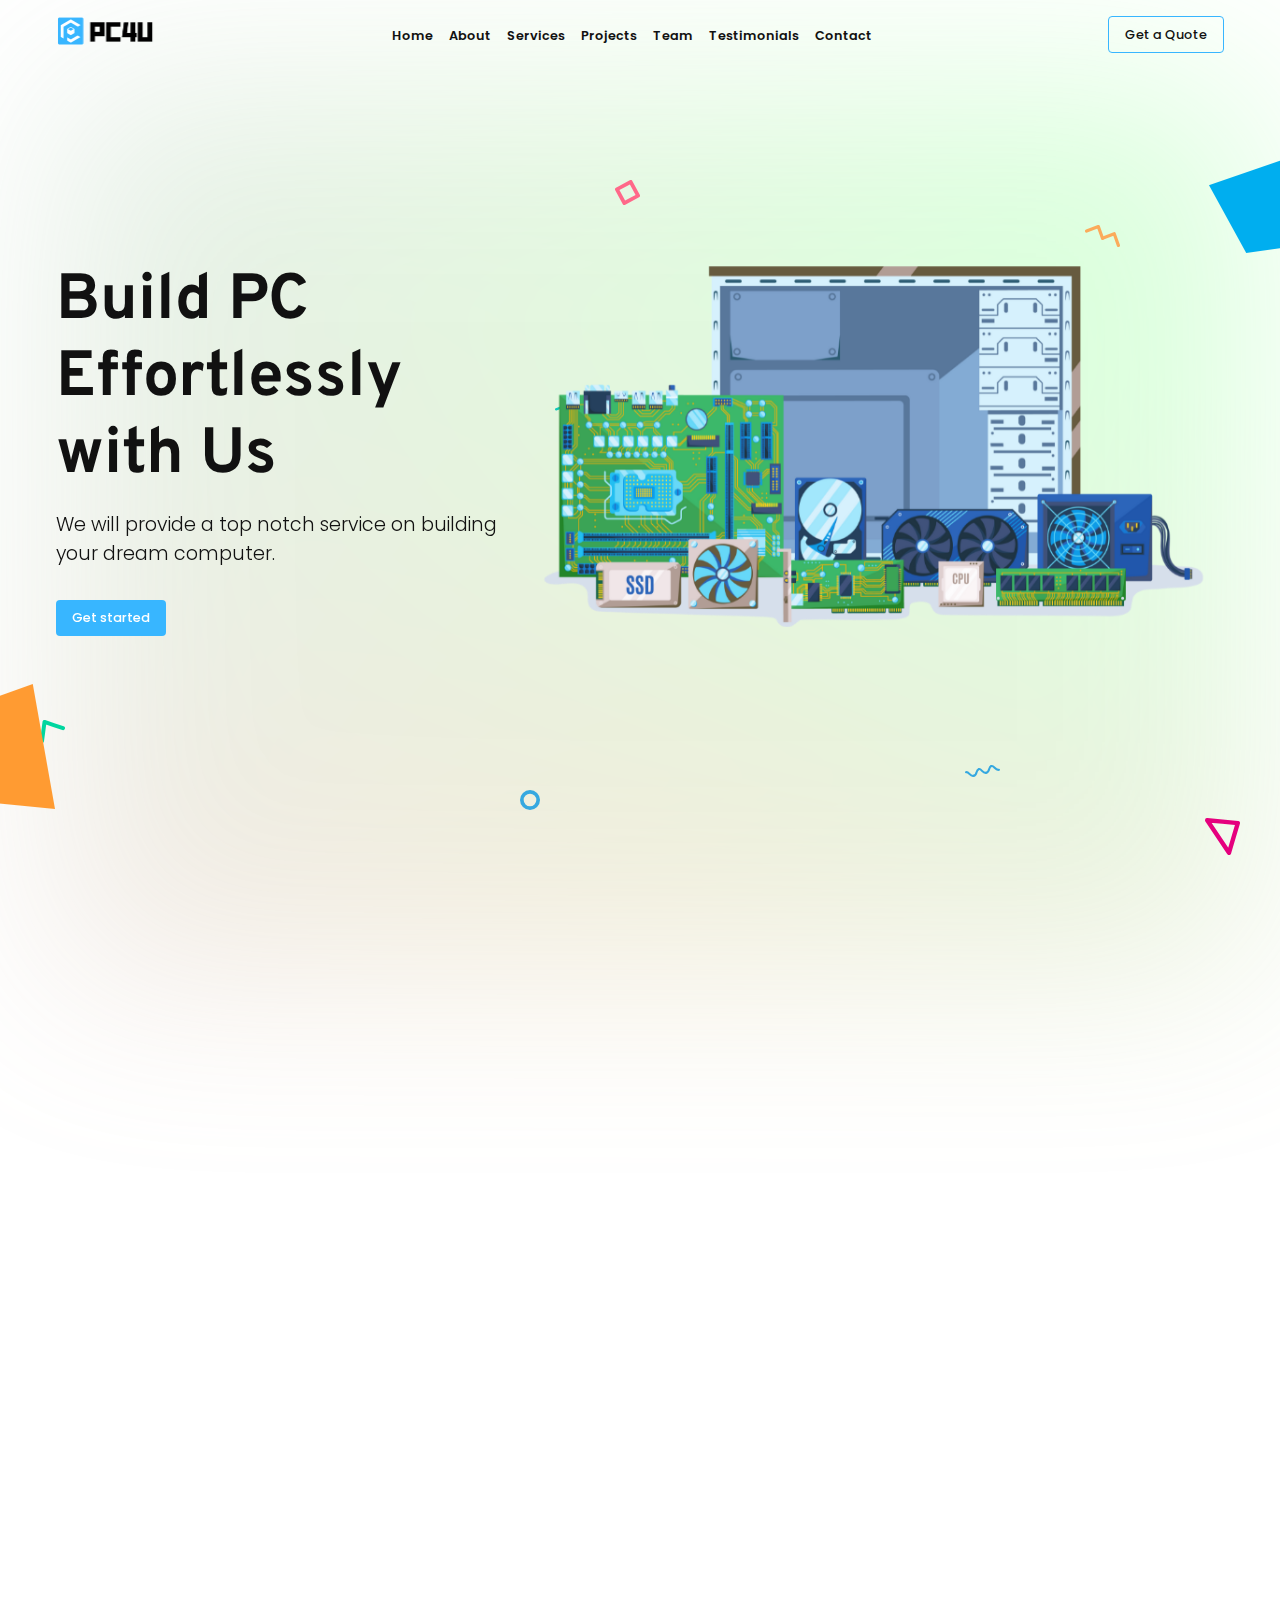
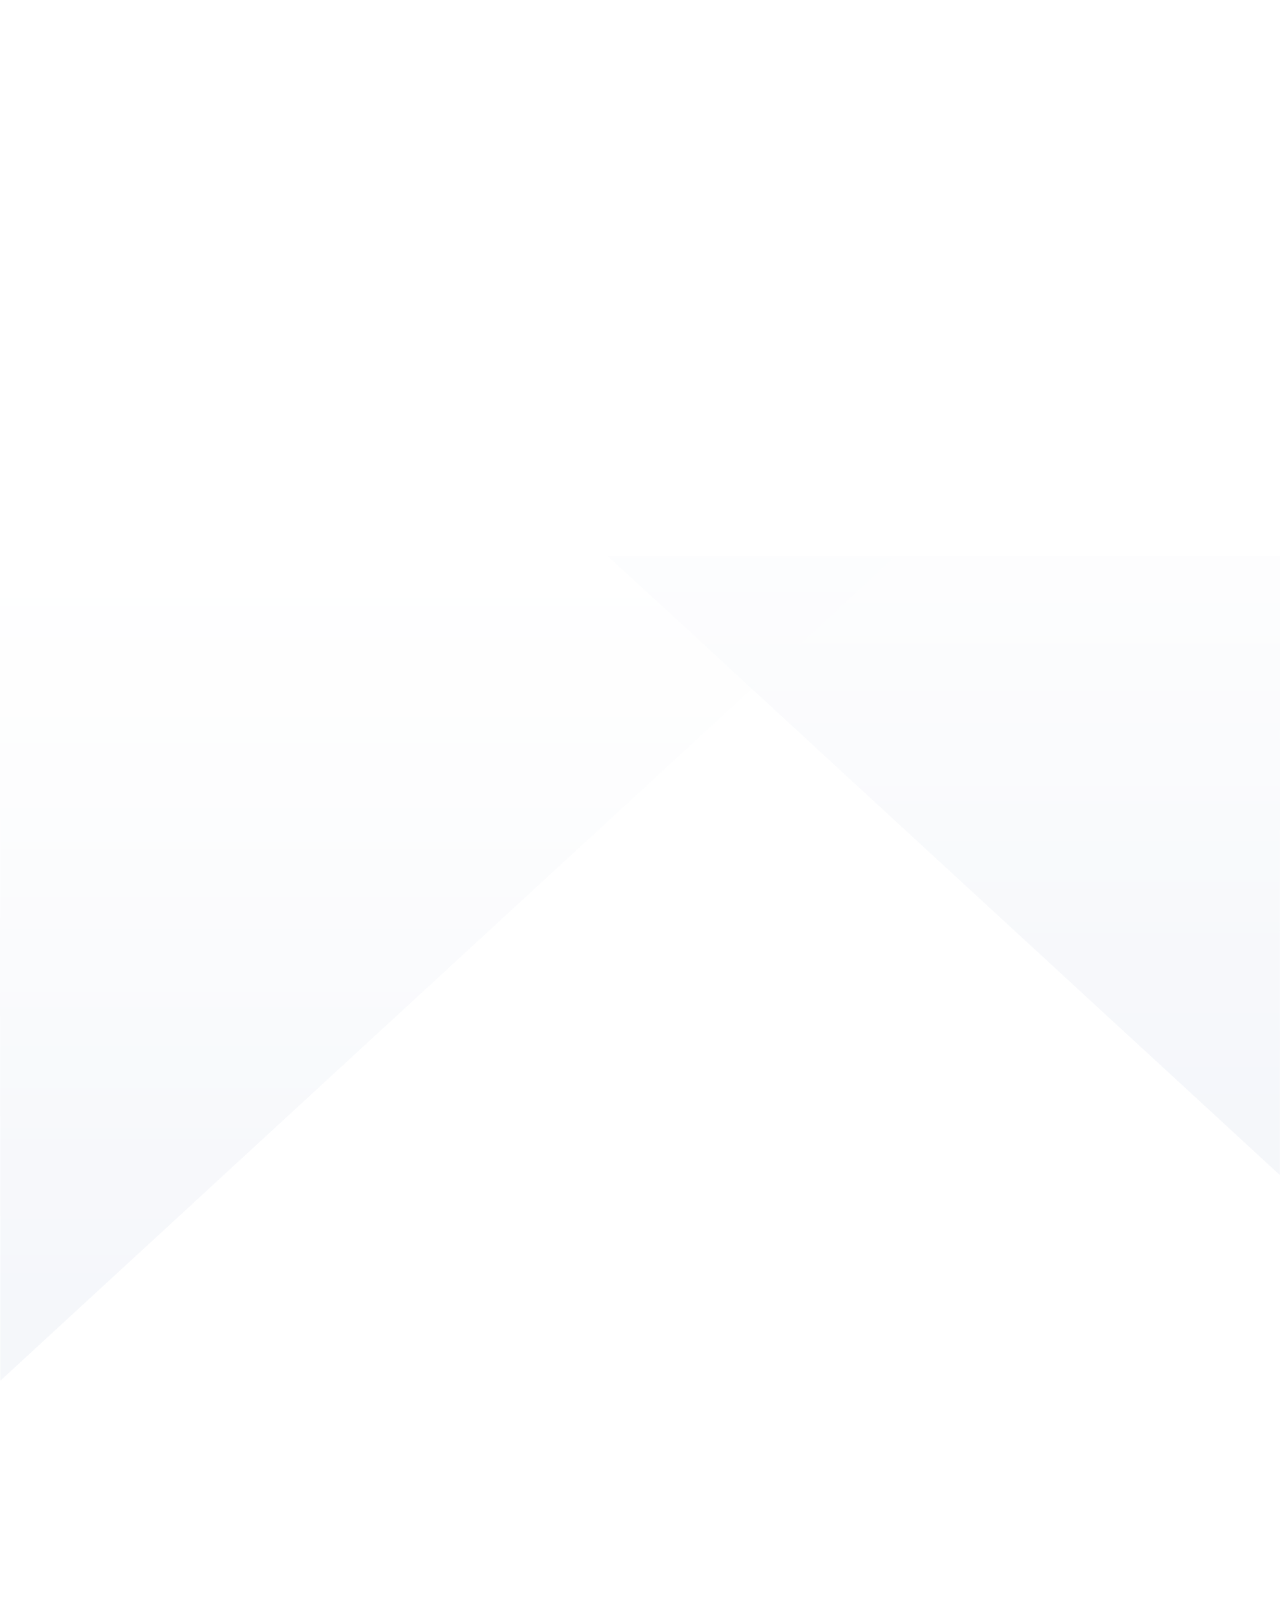
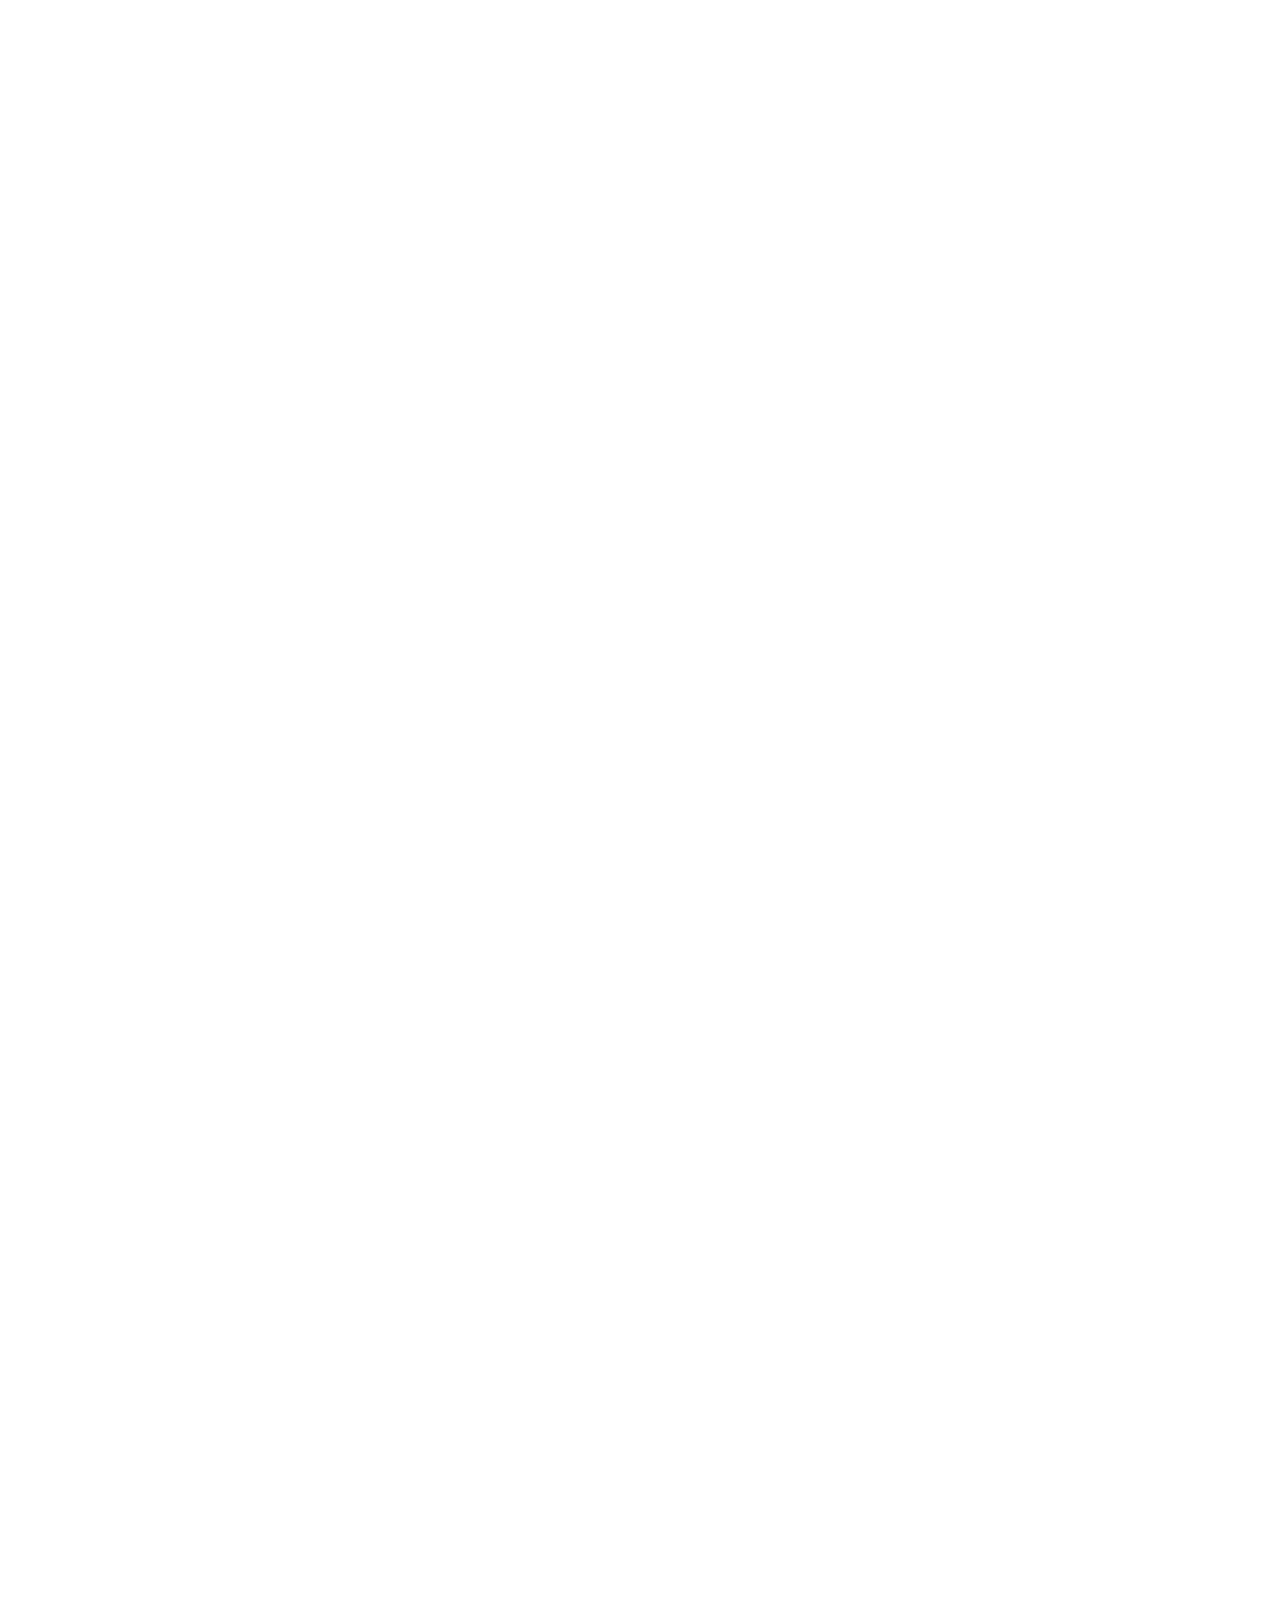
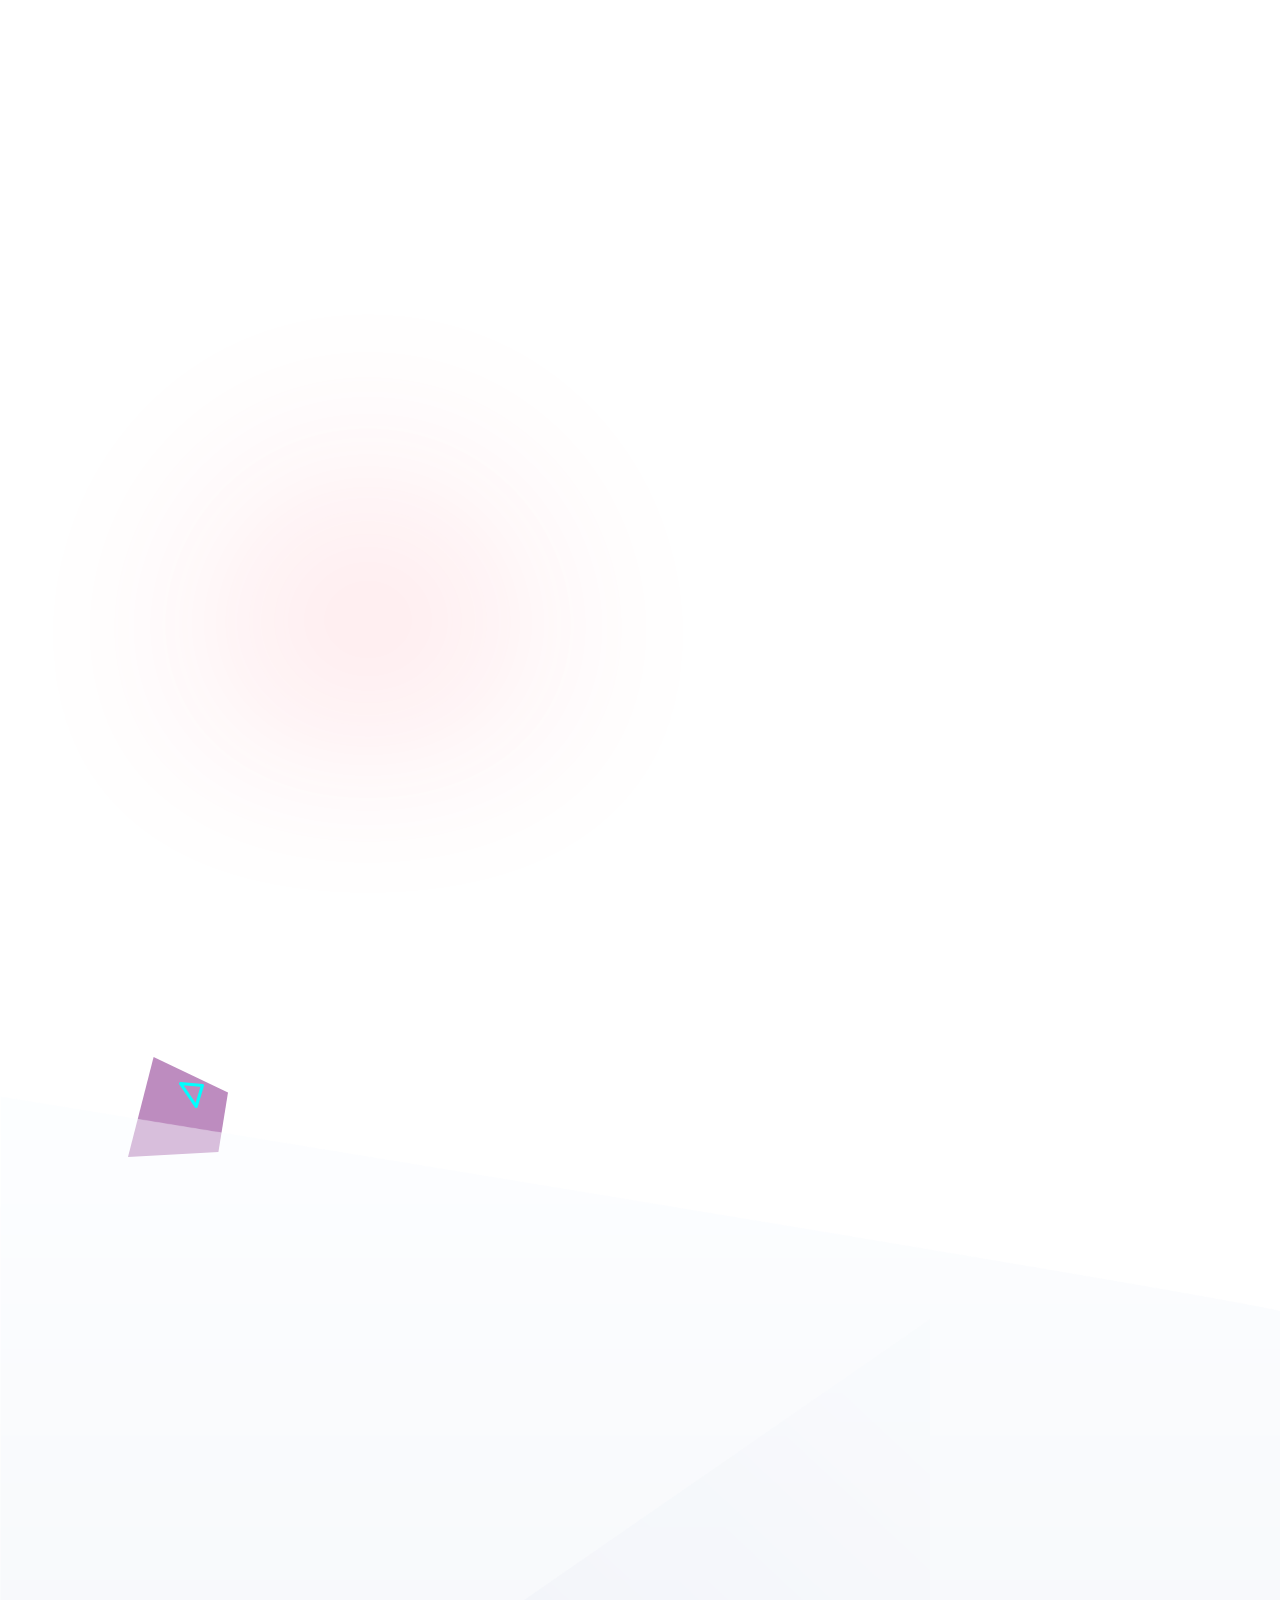
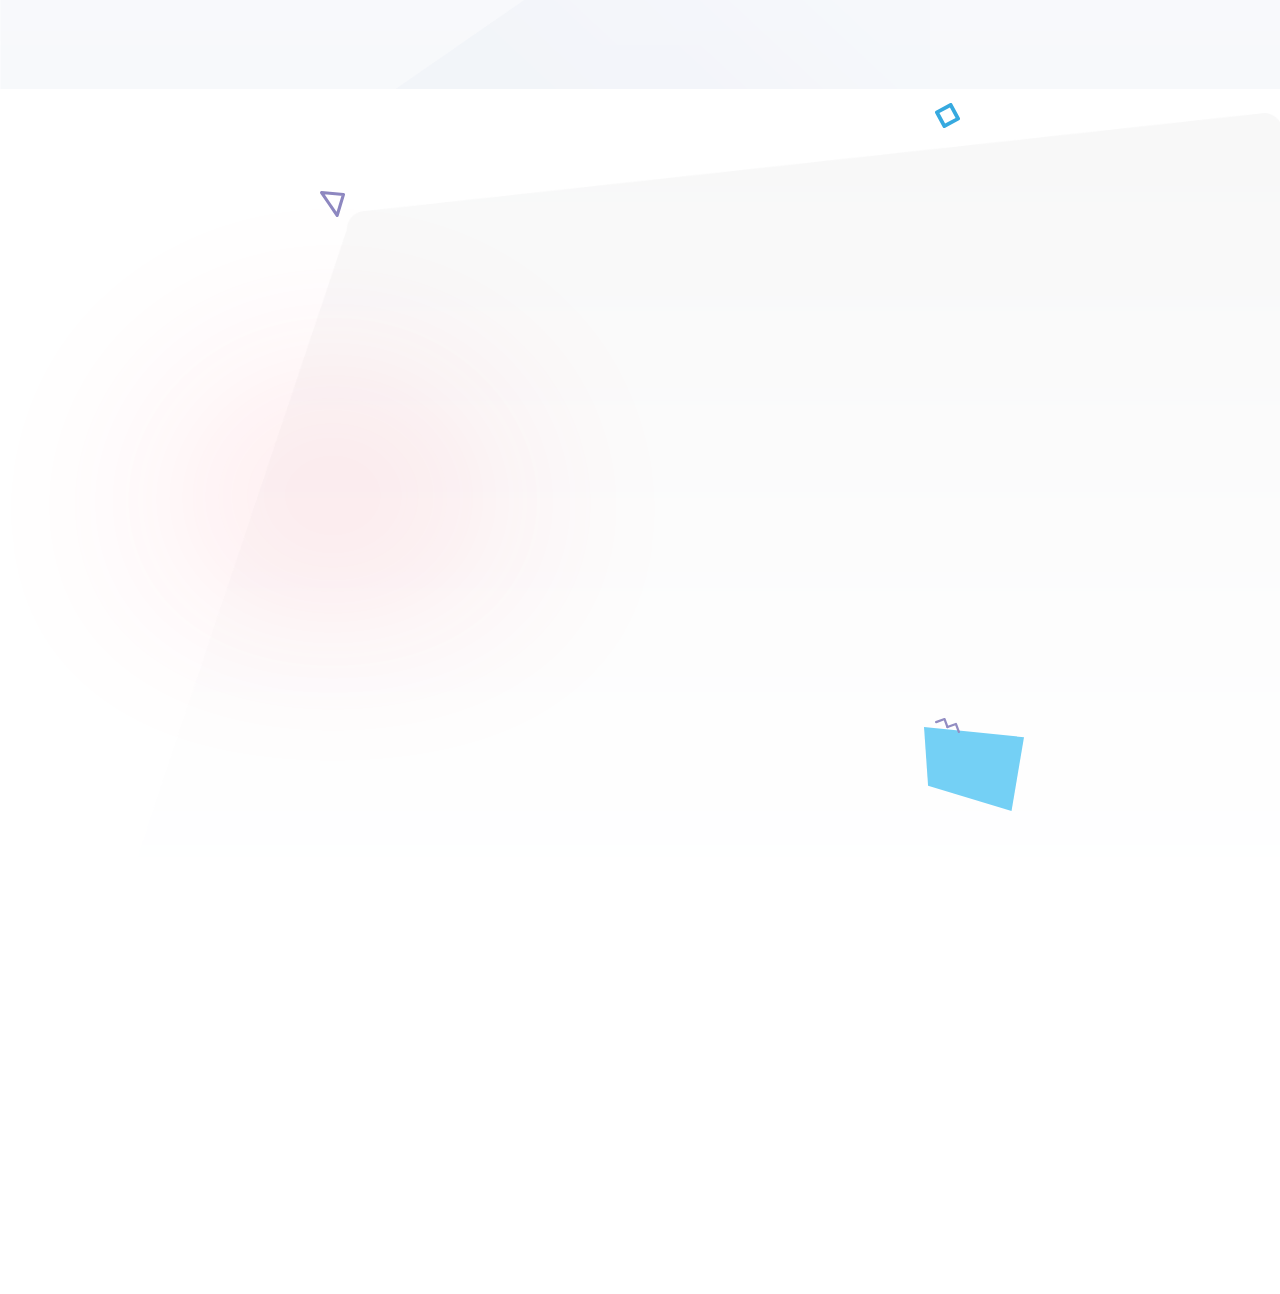
==== caseStudy/index.html @ 325d7472 "Initial commit" ====
<!DOCTYPE html>
<html lang="en">
  <head>
    <meta charset="UTF-8" />
    <meta name="viewport" content="width=device-width, initial-scale=1.0" />

    <!-- CSS -->
    <link rel="stylesheet" href="assets/css/styles.css" />
    <!-- CSS -->
    <link href="https://unpkg.com/aos@2.3.1/dist/aos.css" rel="stylesheet" />
    <!-- FONTAWESOME -->
    <link rel="stylesheet" href="assets/css/fontawesome.min.css" />
    <!-- FONTAWESOME -->

    <title>PC4U - We Build it for You!</title>
  </head>
  <body>
    <!-- HEADER -->
    <header>
      <div class="container flex-row">
        <div class="header__logo">
          <img src="assets/img/logo.png" alt="Rou" />
        </div>
        <nav>
          <ul class="header__menu flex-row">
            <li><a href="#hero">Home</a></li>
            <li><a href="#about">About</a></li>
            <li><a href="#services">Services</a></li>
            <li><a href="#projects">Projects</a></li>
            <li><a href="#team">Team</a></li>
            <li><a href="#testimonials">Testimonials</a></li>
            <li><a href="#contact">Contact</a></li>
          </ul>
        </nav>
        <div class="right flex-center">
          <a href="#" class="btn btn-secondary">Get a Quote</a>
          <div class="menu-btn">
            <i class="fas fa-bars"></i>
          </div>
        </div>
      </div>
    </header>
    <!-- HEADER -->

    <!-- HERO -->
    <section id="hero" class="container flex-row">
      <div class="hero__content" data-aos="fade-right">
        <h1 class="title">Build PC Effortlessly with Us</h1>
        <p class="text">
          We will provide a top notch service on building your dream computer.
        </p>
        <a href="#" class="btn btn-primary">Get started</a>
      </div>
      <div class="hero__img" data-aos="fade-left">
        <img src="assets/img/hero.png" alt="Hero" />
      </div>
      <div class="gradient"></div>
      <div class="design-elements">
        <img src="assets/img/design/element-1.svg" alt="" class="element-1" />
        <img src="assets/img/design/element-2.svg" alt="" class="element-2" />
        <img src="assets/img/design/element-3.svg" alt="" class="element-3" />
        <img src="assets/img/design/element-4.svg" alt="" class="element-4" />
        <img src="assets/img/design/element-5.svg" alt="" class="element-5" />
        <img src="assets/img/design/element-6.svg" alt="" class="element-6" />
        <img src="assets/img/design/element-7.svg" alt="" class="element-7" />
        <img src="assets/img/design/element-8.svg" alt="" class="element-8" />
        <img src="assets/img/design/element-9.svg" alt="" class="element-9" />
        <img src="assets/img/design/element-10.svg" alt="" class="element-10" />
        <img src="assets/img/design/element-11.svg" alt="" class="element-11" />
        <img src="assets/img/design/element-12.png" alt="" class="element-12" />
        <img src="assets/img/design/element-13.svg" alt="" class="element-13" />
        <img src="assets/img/design/element-14.png" alt="" class="element-14" />
      </div>
    </section>
    <!-- HERO -->

    <!-- ABOUT -->
    <section id="about" class="container flex-center flex-column">
      <h5 class="section-subheading" data-aos="fade-up">Why Choose Us?</h5>
      <h2 class="section-heading text-center" data-aos="fade-up">
        We Provide Top Quality Parts and Service
      </h2>
      <div class="features text-center">
        <div class="feature" style="--color: #fe6786" data-aos="fade-up">
          <div class="feature__icon">
            <i class="fa-solid fa-anchor"></i>
          </div>
          <h3 class="feature__title">Customization and Personalization</h3>
          <p class="feature__text">
            One of the primary advantages of buying a custom-built PC is the ability to tailor the hardware 
            and specifications to meet specific needs. You will choose the exact components, 
            including the CPU, GPU, RAM, storage, and more.
          </p>
        </div>
        <div
          class="feature"
          style="--color: #5cd8a5"
          data-aos="fade-up"
          data-aos-delay="50"
        >
          <div class="feature__icon">
            <i class="fa-regular fa-file-lines"></i>
          </div>
          <h3 class="feature__title">Expertise and Quality Assurance</h3>
          <p class="feature__text">
            Our team of experienced professionals possesses 
            the technical know-how to build PCs of the highest quality. 
            Rest easy knowing that your components will be expertly assembled 
            and rigorously tested before delivery. We take pride in delivering PCs 
            that not only meet your expectations but exceed them.
          </p>
        </div>
        <div
          class="feature"
          style="--color: #fea95b"
          data-aos="fade-up"
          data-aos-delay="100"
        >
          <div class="feature__icon">
            <i class="fas fa-chart-line"></i>
          </div>
          <h3 class="feature__title">Value for Your Money</h3>
          <p class="feature__text">
            We understand the importance of value for your hard-earned money. 
            Our custom-built PCs offer a cost-effective alternative to pre-built models from major brands. 
            With the ability to select components tailored to your needs, you're getting more for less.
            Keep an eye out for our competitive pricing and occasional promotions and bundle deals.
          </p>
        </div>
      </div>
      <div class="about__details flex-center">
        <div class="about__details-content" data-aos="fade-right">
          <h1>Most trusted and friendly team</h1>
          <p>
            Pore et dolore magna aliqua. Ut enim ad minim veniam, quis nostrud
            exerction
          </p>
          <p>
            At PC4U, we take immense pride in being your trusted partner in the world of custom PC building and delivery. 
            Our team is composed of dedicated professionals who are not only highly skilled but also deeply committed to delivering excellence. 
            With years of experience, we've garnered the trust of countless customers who rely on us for top-quality custom PCs.
          </p>
          <a href="#" class="btn btn-primary">Get started</a>
        </div>
        <div class="about__details-img" data-aos="fade-left">
          <img src="assets/img/about.png" alt="About" />
        </div>
      </div>
    </section>
    <!-- ABOUT -->

    <!-- SERVICES -->
    <section
      id="services"
      style="
        background: url(assets/img/services-bg.png);
        background-repeat: no-repeat;
        background-position: top;
        background-size: 100% 80%;
      "
    >
      <div class="container">
        <h5 class="section-subheading" data-aos="fade-up">what we do</h5>
        <h2 class="section-heading right" data-aos="fade-up">
          We give advices and build your dream pc for you
        </h2>
        <div class="services">
          <div class="service" data-aos="fade-up" data-aos-delay="0">
            <div class="service__icon">
              <img src="assets/img/squares.png" alt="" />
            </div>
            <h3 class="service__title">Game Ready</h3>
            <p class="service__text">
              Experience gaming like never before with our game-ready custom PCs, built to deliver top-tier performance and immerse you in your favorite games.
            </p>
            <div class="arrow-icon">
              <i class="fas fa-arrow-right"></i>
            </div>
          </div>
          <div class="service" data-aos="fade-up" data-aos-delay="50">
            <div class="service__icon">
              <img src="assets/img/shopping-cart.png" alt="" />
            </div>
            <h3 class="service__title">Technical Support</h3>
            <p class="service__text">
              Our dedicated technical support team is always at your service, ready to assist you with any questions or issues, ensuring your PC runs smoothly.
            </p>
            <div class="arrow-icon">
              <i class="fas fa-arrow-right"></i>
            </div>
          </div>
          <div class="service" data-aos="fade-up" data-aos-delay="100">
            <div class="service__icon">
              <img src="assets/img/video-camera.png" alt="" />
            </div>
            <h3 class="service__title">Timelapse Build</h3>
            <p class="service__text">
              Watch the magic happen! We provide you with a timelapse of your PC's assembly, so you can witness the craftsmanship behind your custom-built machine.
            </p>
            <div class="arrow-icon">
              <i class="fas fa-arrow-right"></i>
            </div>
          </div>
          <div class="service" data-aos="fade-up" data-aos-delay="150">
            <div class="service__icon">
              <img src="assets/img/headphones.png" alt="" />
            </div>
            <h3 class="service__title">Realtime Support</h3>
            <p class="service__text">
              We offer real-time support during your PC's assembly and setup, so you're never left in the dark, and your questions are answered promptly.
            </p>
            <div class="arrow-icon">
              <i class="fas fa-arrow-right"></i>
            </div>
          </div>
          <div class="service" data-aos="fade-up" data-aos-delay="200">
            <div class="service__icon">
              <img src="assets/img/placeholder.png" alt="" />
            </div>
            <h3 class="service__title">Free Delivery</h3>
            <p class="service__text">
              Enjoy the convenience of free and secure delivery straight to your doorstep, making your custom PC experience even more hassle-free.
            </p>
            <div class="arrow-icon">
              <i class="fas fa-arrow-right"></i>
            </div>
          </div>
          <div class="service" data-aos="fade-up" data-aos-delay="250">
            <div class="service__icon">
              <img src="assets/img/upload.png" alt="" />
            </div>
            <h3 class="service__title">Warranty</h3>
            <p class="service__text">
              Rest easy with our comprehensive warranty coverage, ensuring your investment is protected for peace of mind.
            </p>
            <div class="arrow-icon">
              <i class="fas fa-arrow-right"></i>
            </div>
          </div>
        </div>
      </div>
    </section>
    <!-- SERVICES -->

    <!-- PROJECTS -->
    <section
      id="projects"
      style="
        background: url(assets/img/projects-bg.png);
        background-repeat: no-repeat;
        background-position: center;
        background-size: 100% 100%;
        background-attachment: fixed;
      "
    >
      <div class="container">
        <h5 class="section-subheading" data-aos="fade-up">our builds</h5>
        <h2 class="section-heading" data-aos="fade-up">
          Check the ready to buy gaming pc
        </h2>
        <div class="projects">
          <div class="project" data-aos="fade-right">
            <div class="project__img">
              <img src="assets/img/project-1.png" alt="" />
            </div>
            <div class="project__content">
              <h3 class="project__category">Entry Level Gaming</h3>
              <h3 class="project__title">
                EconoCraft
              </h3>
              <p class="project__text">
                Are you new to the world of PC gaming or looking for a reliable machine for everyday tasks? 
                Our Entry-Level Custom PC is your perfect starting point. 
                Equipped with a solid dual-core or quad-core processor, ample RAM, and integrated graphics, 
                this build provides a cost-effective solution for web browsing, office tasks, and light gaming. 
                It typically includes components like an entry-level CPU, 8GB of RAM, and a fast SSD for a responsive experience.
              </p>
              <a href="#" class="btn btn-secondary">View Details</a>
            </div>
          </div>
          <div class="project" data-aos="fade-left">
            <div class="project__img">
              <img src="assets/img/project-2.png" alt="" />
            </div>
            <div class="project__content">
              <h3 class="project__category">Middle Level Gaming</h3>
              <h3 class="project__title">
                ProSprint
              </h3>
              <p class="project__text">
                For those seeking the next level of performance and versatility, 
                our Mid-Level Custom PC is the ultimate choice. 
                This build strikes the perfect balance between affordability and power, 
                featuring a powerful quad-core or hexa-core processor, ample RAM, and a dedicated graphics card. 
                It typically includes components like a mid-range CPU, 16GB of RAM, a dedicated GPU for gaming, 
                and both SSD and HDD storage options for performance and storage capacity.
              </p>
              <a href="#" class="btn btn-secondary">View Details</a>
            </div>
          </div>
          <div class="project" data-aos="fade-right">
            <div class="project__img">
              <img src="assets/img/project-3.png" alt="" />
            </div>
            <div class="project__content">
              <h3 class="project__category">High End Level</h3>
              <h3 class="project__title">
                MegaFusion
              </h3>
              <p class="project__text">
                When only the best will do, 
                our High-End Custom PC is the pinnacle of performance and innovation. 
                Crafted for serious gamers, content creators, and professionals with demanding workloads, 
                this build offers uncompromising power. It features a high-performance multi-core processor, 
                ample RAM, and a high-end graphics card. It typically includes components like a high-end CPU, 
                32GB or more of RAM, a powerful GPU for gaming and content creation, and fast SSD storage for lightning-fast performance.
              </p>
              <a href="#" class="btn btn-secondary">View Details</a>
            </div>
          </div>
        </div>
      </div>
    </section>
    <!-- PROJECTS -->

    <!-- TEAM -->
    <section id="team" class="container">
      <h5 class="section-subheading text-center" data-aos="fade-up">
        meet our team
      </h5>
      <h2 class="section-heading text-center right left" data-aos="fade-up">
        They are the one who will build your dream build!
      </h2>
      <div class="members">
        <div class="member" data-aos="zoom-in">
          <div class="member__img">
            <img src="assets/img/member-1.png" alt="" />
          </div>
          <div class="member__content">
            <h1>Neil Lucero</h1>
            <p>Founder and CEO</p>
          </div>
        </div>
        <div class="member" data-aos="zoom-in" data-aos-delay="50">
          <div class="member__img">
            <img src="assets/img/member-2.png" alt="" />
          </div>
          <div class="member__content">
            <h1>Tac Legaspi</h1>
            <p>Manager</p>
          </div>
        </div>
        <div class="member" data-aos="zoom-in" data-aos-delay="100">
          <div class="member__img">
            <img src="assets/img/member-3.png" alt="" />
          </div>
          <div class="member__content">
            <h1>Roldan Versoza</h1>
            <p>Builder</p>
          </div>
        </div>
        <div class="member" data-aos="zoom-in" data-aos-delay="`50">
          <div class="member__img">
            <img src="assets/img/member-4.png" alt="" />
          </div>
          <div class="member__content">
            <h1>Clarence Camposano</h1>
            <p>Builder</p>
          </div>
        </div>
      </div>
      <div class="gradient-2"></div>
    </section>
    <!-- TEAM -->

    <!-- TESTIMONIALS -->
    <section
      id="testimonials"
      style="
        background: url(assets/img/testimonials-bg.png);
        background-repeat: no-repeat;
        background-position: right;
        background-size: 100%;
      "
    >
      <div class="container flex-row" data-aos="zoom-out">
        <div class="testimonials-wrapper">
          <p class="quotes"><i class="fas fa-quote-left"></i></p>
          <p class="section-subheading">testimonial</p>
          <div class="testimonials">
            <div class="testimonial">
              <h1 class="testimonial__title">They are awesome!</h1>
              <p class="testimonial__text">
                Choosing PC4U for my custom PC was a game-changer. 
                The team's attention to detail, expertise, and unwavering commitment to customer 
                satisfaction left me thoroughly impressed. My custom PC not only met but exceeded my expectations. 
                It's a testament to the craftsmanship and dedication that PC4U puts into every build. 
                I'm thrilled with my PC and wouldn't hesitate to recommend PC4U to anyone seeking a top-notch 
                custom PC solution.
              </p>
              <div class="testimonial__author">
                <h3>John Mark Caballero</h3>
                <p>Suki namin</p>
              </div>
            </div>
          </div>
          <div class="testimonials-navigation">
            <span class="active"></span>
            <span></span>
            <span></span>
          </div>
        </div>
        <div class="testimonials__img">
          <img src="assets/img/testimonials.png" alt="" />
        </div>
      </div>
      <div class="design-elements">
        <img src="assets/img/design/element-18.svg" alt="" class="element-18" />
        <img src="assets/img/design/element-19.svg" alt="" class="element-19" />
        <img src="assets/img/design/element-20.svg" alt="" class="element-20" />
      </div>
    </section>
    <!-- TESTIMONIALS -->

    <!-- CONTACT -->
    <section
      id="contact"
      style="
        background: url(assets/img/contact-bg.png);
        background-repeat: no-repeat;
        background-position: right;
        background-size: contain;
      "
    >
      <div class="container">
        <h5 class="section-subheading text-center" data-aos="fade-up">
          Contact Us
        </h5>
        <h2 class="section-heading text-center right left" data-aos="fade-up">
          Stay connected with us for any reason
        </h2>
        <div class="contact">
          <form action="#" class="contact-form" data-aos="fade-right">
            <h1>Write us a message</h1>
            <input type="text" placeholder="Your Name" required />
            <input type="email" placeholder="Your Email" required />
            <input type="text" placeholder="Subject" required />
            <textarea rows="5" required>Your Message</textarea>

            <button class="btn btn-primary">Send Message</button>
          </form>
          <div class="contact-details" data-aos="fade-left">
            <p class="text">
              Have questions, need assistance, or ready to place an order? We're here to help. 
              Reach out to our friendly team through the options below. 
              Your custom PC journey begins with a simple message."
            </p>
            <div class="details">
              <div class="detail">
                <div class="detail__icon">
                  <i class="fas fa-phone"></i>
                </div>
                <div class="detail__content">
                  <h3>Phone</h3>
                  <p>0967 564 7160</p>
                </div>
              </div>
              <div class="detail">
                <div class="detail__icon">
                  <i class="fas fa-envelope"></i>
                </div>
                <div class="detail__content">
                  <h3>Email</h3>
                  <p>neillucerobusiness@gmail.com</p>
                </div>
              </div>
              <div class="detail">
                <div class="detail__icon">
                  <i class="fas fa-map-marker-alt"></i>
                </div>
                <div class="detail__content">
                  <h3>Address</h3>
                  <p>5533b San Pedro St. Villa Teodora, Dau, Mabalacat, Pampanga</p>
                </div>
              </div>
            </div>
          </div>
        </div>
      </div>
      <div class="gradient-2"></div>
      <div class="design-elements">
        <img src="assets/img/design/element-15.svg" alt="" class="element-15" />
        <img src="assets/img/design/element-16.svg" alt="" class="element-16" />
        <img src="assets/img/design/element-17.svg" alt="" class="element-17" />
      </div>
    </section>
    <!-- CONTACT -->

    <!-- BLOG -->
    <!-- BLOG -->

    <!-- FOOTER -->
    <footer data-aos="fade-down">
      <div class="container">
        <div class="footer__content">
          <div class="footer__details">
            <div class="footer__logo">
              <img src="assets/img/logo.png" alt="" />
            </div>
            <p class="footer__text">
              © 2023 PC4U. All rights reserved. Privacy Policy | Terms of Service"
            </p>
            <div class="footer__newsletter">
              <form action="#" class="footer__newsletter-form">
                <input type="email" placeholder="Submit email" required />
                <div class="icon"><i class="fa fa-envelope"></i></div>
              </form>
            </div>
          </div>
          <div class="footer__menu">
            <h3 class="footer__menu-title">Quick Links</h3>
            <ul class="footer__menu-list">
              <li><a href="#">Home</a></li>
              <li><a href="#">About Us</a></li>
              <li><a href="#">Services</a></li>
              <li><a href="#">Projects</a></li>
              <li><a href="#">Team</a></li>
              <li><a href="#">Testimonials</a></li>
              <li><a href="#">Contact</a></li>
            </ul>
          </div>
          <div class="footer__menu">
            <h3 class="footer__menu-title">Service</h3>
            <ul class="footer__menu-list">
              <li><a href="#">Development</a></li>
              <li><a href="#">Maintanance</a></li>
              <li><a href="#">Consultancy</a></li>
              <li><a href="#">Design</a></li>
            </ul>
          </div>
          <div class="footer__menu">
            <h3 class="footer__menu-title">Social</h3>
            <ul class="footer__menu-list">
              <li><a href="#">Facebook</a></li>
              <li><a href="#">Twitter</a></li>
              <li><a href="#">Instagram</a></li>
              <li><a href="#">Linkedin</a></li>
            </ul>
          </div>
        </div>
        <div class="footer__bottom">
          <div class="footer__bottom-icons">
            <p>Follow us</p>
            <a href="#" class="facebook">
              <i class="fab fa-facebook-f"></i>
            </a>
            <a href="#" class="twitter">
              <i class="fab fa-twitter"></i>
            </a>
            <a href="#" class="instagram">
              <i class="fab fa-instagram"></i>
            </a>
            <a href="#" class="linkedin">
              <i class="fab fa-linkedin-in"></i>
            </a>
          </div>
          <p>&copy; 2023 PC4U. All rights reserved.</p>
        </div>
      </div>
    </footer>
    <!-- FOOTER -->

    <!-- FONTAWESOME -->
    <script src="assets/js/fontawesome.min.js"></script>
    <!-- FONTAWESOME -->

    <script src="https://unpkg.com/aos@2.3.1/dist/aos.js"></script>

    <!-- SCRIPTS -->
    <script src="assets/js/script.js"></script>
    <!-- SCRIPTS -->

    <script>
      AOS.init();
    </script>
  </body>
</html>
---- caseStudy/assets/css/styles.css ----
@import url(https://fonts.googleapis.com/css?family=Overpass:100,200,300,regular,500,600,700,800,900,100italic,200italic,300italic,italic,500italic,600italic,700italic,800italic,900italic);
@import url(https://fonts.googleapis.com/css?family=Poppins:100,100italic,200,200italic,300,300italic,regular,italic,500,500italic,600,600italic,700,700italic,800,800italic,900,900italic);

/* VARIABLES */
:root {
    --primary-color: #38B6FF;
    --secondary-color: #111111;
    --primary-font: 'Poppins', sans-serif;
    --secondary-font: 'Overpass', sans-serif;
}

/* RESET DEFAULT STYLES */
* {
    margin: 0;
    padding: 0;
    box-sizing: border-box;
}

a {
    text-decoration: none;
    color: inherit;
}

li {
    list-style: none;
}

img {
    max-width: 100%;
}

h1,
h2,
h3,
h4,
h5,
h6 {
    font-family: var(--secondary-font);
    margin-bottom: 1rem;
}

/* UTILITY CLASSES */
.container {
    width: 100%;
    max-width: 1200px;
    margin: 0 auto;
    padding: 0 1rem;
}

.text-center {
    text-align: center;
}

.text-uppercase {
    text-transform: uppercase;
}

.text-primary {
    color: var(--primary-color);
}

.flex-center {
    display: flex;
    justify-content: center;
    align-items: center;
}

.flex-row {
    display: flex;
    justify-content: space-between;
    align-items: center;
}

.flex-column {
    flex-direction: column;
}

.btn {
    display: inline-block;
    max-width: max-content;
    padding: 0.5rem 1rem;
    border-radius: 0.25rem;
    font-size: 0.8rem;
    font-weight: 500;
    border: none;
    cursor: pointer;
    outline: none;
    transition: all 0.3s;
}

.btn-primary {
    background-color: var(--primary-color);
    color: #fff;
}

.btn-primary:hover {
    background-color: #38B6FF;
}

.btn-secondary {

    border: 1px solid var(--primary-color);
}

.btn-secondary:hover {
    background-color: var(--primary-color);
    color: #fff;
}

.section-subheading {
    font-size: 1.2rem;
    text-transform: uppercase;
    color: var(--primary-color);
    margin-bottom: 1rem;
}

.section-heading {
    font-size: 3rem;
    max-width: 600px;
    font-weight: 700;
    line-height: 1.2;
    margin-bottom: 2rem;
}

.section-heading.left {
    margin-right: auto;
}

.section-heading.right {
    margin-left: auto;
}



/* GLOBAL STYLES */

html {
    scroll-behavior: smooth;
    overflow-x: hidden;
}




body {
    font-family: var(--primary-font);
    font-size: 16px;
    line-height: 1.5;
    overflow-x: hidden;
    color: var(--secondary-color);
}

section {
    position: relative;
    padding-top: 5rem !important;
    padding-bottom: 5rem !important;

}

/* HEADER */
header {
    padding: 1rem 0;
    width: 100%;
    position: absolute;
    z-index: 999;
}

header.sticky {
    position: fixed;
    top: 0;
    left: 0;
    right: 0;
    z-index: 999;
    background-color: #fff;
    box-shadow: 0 0 10px rgba(0, 0, 0, 0.1);
}

.header__logo img {
    width: 100px;
}

.header__menu {
    gap: 1rem;
}

.header__menu li a {
    font-size: 0.8rem;
    font-weight: 600;
    transition: color 0.3s;
}

.header__menu li a:hover {
    color: var(--primary-color);
}

header .right {
    gap: 1rem;
}

.menu-btn {
    display: none;
    font-size: 1.2rem;
    cursor: pointer;
}

/* HERO */
#hero {
    position: relative;
    min-height: 100vh;
}

.hero__content {
    height: 100%;
    width: 40%;
    display: flex;
    flex-direction: column;
    justify-content: center;
}

.hero__content h1 {
    font-size: 4rem;
    font-weight: 700;
    line-height: 1.2;
}

.hero__content p {
    font-size: 1.2rem;
    font-weight: 300;
    margin-bottom: 1rem;
}

.hero__content .btn {
    margin-top: 1rem;
}

.hero__img {
    width: 60%;
}

.gradient {
    height: 100%;
    width: 100%;
    background-image: radial-gradient(at 27% 37%,
            hsla(215, 98%, 61%, 1) 0px,
            transparent 0%),
        radial-gradient(at 97% 21%, hsla(125, 98%, 72%, 1) 0px, transparent 150%),
        radial-gradient(at 52% 99%, hsla(354, 98%, 61%, 1) 0px, transparent 150%),
        radial-gradient(at 10% 29%, hsla(256, 96%, 67%, 1) 0px, transparent 150%),
        radial-gradient(at 97% 96%, hsla(38, 60%, 74%, 1) 0px, transparent 150%),
        radial-gradient(at 33% 50%, hsla(222, 67%, 73%, 1) 0px, transparent 150%),
        radial-gradient(at 79% 53%, hsla(343, 68%, 79%, 1) 0px, transparent 150%);
    position: absolute;
    filter: blur(100px) saturate(150%);
    top: 80px;
    z-index: -1;
    opacity: 0.2;
}

/* ABOUT */
.features {
    display: grid;
    grid-template-columns: repeat(auto-fit, minmax(300px, 1fr));
    gap: 2rem;
}

.feature {
    padding: 2rem;
    border-radius: 8px;
    border: 2px solid var(--color);
}

.feature__icon {
    font-size: 2rem;
    color: var(--color);
    margin-bottom: 1rem;
}

.feature__title {
    font-size: 1.2rem;
    font-weight: 600;
    margin-bottom: 1rem;
}

.feature__text {
    font-size: 0.9rem;
    font-weight: 300;
}

.about__details {
    display: flex;
    gap: 2rem;
    margin-top: 5rem;
}

.about__details-content {
    width: 50%;
}

.about__details-content h1 {
    font-size: 2rem;
    font-weight: 700;
    margin-bottom: 1rem;
}

.about__details-content p {
    font-size: 0.9rem;
    font-weight: 300;
    margin-bottom: 1rem;
}

.about__details-content .btn {
    margin-top: 1rem;
}

.about__details-img {
    width: 50%;
}

/* SERVICES */

#services .section-heading,
#services .section-subheading {
    text-align: right;
}

.services {
    display: grid;
    grid-template-columns: repeat(auto-fit, minmax(300px, 1fr));
    gap: 2rem;
}

.service {
    padding: 2rem;
    display: flex;
    flex-direction: column;
    align-items: center;
    text-align: center;
    border-radius: 8px;
    background-color: #fff;
    cursor: pointer;
    box-shadow: 0 0 10px rgba(0, 0, 0, 0.1);
}

.service__icon img {
    width: 50px;
    margin-bottom: 1rem;
}

.service__title {
    font-size: 1.2rem;
    font-weight: 600;
    margin-bottom: 1rem;
}

.service__text {
    font-size: 0.9rem;
    margin-bottom: 1rem;
}

.service .arrow-icon {
    font-size: 1.2rem;
    color: var(--primary-color);
    margin-left: auto;
    transition: transform 0.3s;
}

.service:hover .arrow-icon {
    transform: translateX(5px);
}

.projects {
    display: flex;
    flex-direction: column;
    gap: 5rem;
    margin-top: 5rem;
}

.project {
    display: flex;
    gap: 10%;
    align-items: center;
}

.project:nth-child(2) {
    flex-direction: row-reverse;
}

.project__img {
    position: relative;
    min-width: 35%;
}

.project__img img {
    border-radius: 8px;
}

.project__img::after {
    content: "";
    position: absolute;
    top: -20px;
    width: 90%;
    height: 90%;
    border-radius: 8px;
    z-index: -1;
    border: 4px solid #f3eaed;
}

.project:nth-child(1) .project__img::after,
.project:nth-child(3) .project__img::after {
    left: -20px;
}

.project:nth-child(2) .project__img::after {
    border-color: #6fbee5;
    right: -20px;
}

.project:nth-child(3) .project__img::after {
    border-color: #fed440;
}

.project__category {
    font-size: 0.8rem;
    font-weight: 600;
    text-transform: uppercase;
    margin-bottom: 1rem;
    color: var(--primary-color);
}

.project__title {
    font-size: 2.5rem;
    font-weight: 800;
    line-height: 1.2;
    margin-bottom: 1rem;
}

.project__text {
    font-size: 0.9rem;
    margin-bottom: 1rem;
}

/* TEAM */

.members {
    display: flex;
    gap: 3rem;
}

.member:nth-child(2),
.member:nth-child(4) {
    margin-top: 5rem;
}

.member__img {
    margin-bottom: 1rem;
}

.member__content h1 {
    margin-bottom: 0.25rem;
}

.member__content p {
    opacity: 0.4;
    font-weight: 600;
}

/* TESTIMONIALS */
#testimonials {
    display: flex;
    align-items: center;
    gap: 5rem;
}

#testimonials .section-subheading {
    margin-bottom: 2rem;
}

.testimonials-wrapper {
    position: relative;
    width: 100%;
    width: 70%;
}

.quotes {
    position: absolute;
    left: 0;
    top: 15px;
    font-size: 5rem;
    color: var(--primary-color);
    margin-bottom: 1rem;
}

.testimonial__title {
    font-size: 2rem;
    padding-left: 6rem;
    font-weight: 600;
    margin-bottom: 1rem;
}

.testimonial__text {
    opacity: 0.8;
    margin-bottom: 3rem;
}

.testimonials__img img {
    max-height: 500px;
}

.testimonial__author {
    position: relative;
    display: flex;
    align-items: center;
    gap: 1rem;
}

.testimonial__author h3 {
    margin: 0;
}

.testimonial__author p {
    opacity: 0.5;
    font-size: 0.8rem;
    font-weight: 600;
}

.testimonial__author::before {
    content: "";
    width: 15px;
    transform: translateY(-70%);
    border-bottom: 1px solid #111111;
}

.testimonials-navigation {
    display: flex;
    gap: 1rem;
    margin-top: 2rem;
}

.testimonials-navigation span {
    width: 10px;
    height: 10px;
    border-radius: 50px;
    background-color: var(--primary-color);
    cursor: pointer;
    transition: all 0.3s;
}

.testimonials-navigation span.active {
    width: 30px;
}

/* CONTACT */

.contact {
    display: flex;
    align-items: center;
    gap: 5rem;
}

.contact-form {
    width: 50%;
    display: flex;
    flex-direction: column;
    gap: 1rem;
}

.contact-form input,
.contact-form textarea {
    padding: 1rem;
    border-radius: 8px;
    border: none;
    outline: none;
    background-color: #fff;
    box-shadow: 0 0 5px rgba(0, 0, 0, 0.1);
    transition: all 0.3s;
}

.contact-form textarea {
    resize: none;
}

.contact-details {
    width: 50%;

}

.contact-details .text {
    font-size: 0.9rem;
    opacity: 0.8;
    margin-bottom: 2rem;
}

.contact-details .details {
    display: flex;
    gap: 2rem;
    flex-direction: column;
}

.contact-details .detail {
    display: flex;
    gap: 1rem;
    align-items: center;
}

.detail__icon {
    width: 40px;
    height: 40px;
    display: flex;
    align-items: center;
    justify-content: center;
    border-radius: 50%;
    color: #fff;
    font-size: 0.8rem;
    background: #fe6686;
}

.detail:nth-child(2) .detail__icon {
    background-color: #54d6a1;
}

.detail:nth-child(3) .detail__icon {
    background-color: #fe9a3f;
}

.detail__content h3 {
    margin: 0;
    line-height: 1;
}

.detail__content p {
    opacity: 0.8;
    font-size: 0.9rem;
}

.gradient-2 {
    height: 50%;
    width: 50%;
    background-image: radial-gradient(at 27% 37%,
            hsla(215, 98%, 61%, 1) 0px,
            transparent 0%),
        radial-gradient(at 52% 99%, hsla(354, 98%, 61%, 1) 0px, transparent 50%);
    position: absolute;
    filter: blur(100px) saturate(150%);
    top: 80px;
    z-index: -1;
    opacity: 0.2;
}

/* FOOTER */
footer {
    padding: 2rem 0;
}

.footer__content {
    display: grid;
    gap: 5rem;
    grid-template-columns: 2fr 1fr 1fr 1fr;
}

.footer__logo {
    width: 100px;
    margin-bottom: 1rem;
}

.footer__text {
    font-size: 0.9rem;
    opacity: 0.8;
    margin-bottom: 1rem;
}

.footer__newsletter {
    position: relative;
}

.footer__newsletter input {
    width: 100%;
    padding: 1rem;
    border-radius: 8px;
    border: none;
    outline: none;
    background-color: #f3f9fb;
    box-shadow: 0 0 5px rgba(0, 0, 0, 0.1);
    transition: all 0.3s;
}

.footer__newsletter .icon {
    position: absolute;
    right: 10px;
    top: 50%;
    transform: translateY(-50%);
    opacity: 0.5;
}

.footer__menu-list {
    display: flex;
    flex-direction: column;
    gap: 1rem;
    font-size: 0.8rem;
    opacity: 0.8;
}

.footer__bottom {
    display: flex;
    justify-content: space-between;
    align-items: center;
    font-size: 0.8rem;
    opacity: 0.8;
    margin-top: 3rem;
}

.footer__bottom-icons {
    display: flex;
    gap: 1rem;
}

.facebook {
    color: #3b5998;
}

.twitter {
    color: #00acee;
}

.instagram {
    color: #e4405f;
}

.linkedin {
    color: #0e76a8;
}

/* MEDIA QUERIES */
@media screen and (max-width: 768px) {

    /* GLOBAL */
    .container {
        padding: 0 1rem;
    }

    section {
        padding-top: 2rem !important;
        padding-bottom: 3rem !important;

    }

    .section-heading {
        font-size: 2rem;
    }

    /* HEADER */
    .header__menu {
        position: fixed;
        top: 0;
        left: 0;
        width: 100%;
        height: 100vh;
        flex-direction: column;
        justify-content: center;
        align-items: center;
        background-color: #fff;
        transform: translateX(-100%);
        transition: transform 0.3s;
    }

    .header__menu.show {
        transform: translateX(0);
    }

    .header__menu li {
        margin: 1rem 0;
    }

    .menu-btn {
        display: block;
        z-index: 999;
    }

    /* HERO */
    #hero {
        flex-direction: column;
        justify-content: center;
    }

    .hero__content {
        width: 100%;
        text-align: center;
    }

    .hero__content h1 {
        font-size: 2.5rem;
    }

    .hero__content .btn {
        margin: 0 auto;
    }

    .hero__img {
        width: 100%;
    }

    /* ABOUT */
    .features {
        grid-template-columns: repeat(1, 1fr);
    }

    .feature {
        padding: 1rem;
    }

    .about__details {
        flex-direction: column;
    }

    .about__details-content,
    .about__details-img {
        width: 100%;
    }

    /* PROJECTS */
    .project {
        flex-direction: column !important;
        gap: 2rem;
    }

    .project__img {
        width: 100%;
        max-width: 300px;

    }

    .project__title {
        font-size: 1.5rem;
    }

    /* TEAM */
    .members {
        flex-direction: column;
        text-align: center;
    }

    .member {
        margin: 0 !important;
    }

    .member__img img {
        max-width: 300px;
    }

    /* TESTIMONIALS */
    .testimonials__img {
        display: none;
    }

    .testimonials-wrapper {
        width: 100%;
    }

    /* CONTACT */
    .contact {
        flex-direction: column;

    }

    .contact-form,
    .contact-details {
        width: 100%;
    }

    /* FOOTER */
    .footer__content {
        grid-template-columns: repeat(auto-fit, minmax(200px, 1fr));
    }

    .footer__bottom {
        flex-direction: column;
        text-align: center;
    }

}

/* DESIGN ELEMENTS */
.design-elements {
    position: absolute;
    top: 0;
    left: 0;
    width: 100%;
    height: 100%;
    z-index: -1;
}

.design-elements img {
    position: absolute;
    max-width: 200px;
}

.design-elements .element-1 {
    width: 20px;
    bottom: 10%;
    left: 40%;
}

.design-elements .element-2 {
    width: 20px;
    bottom: 35%;
    left: -10%;
}

.design-elements .element-3 {
    width: 25px;
    top: 35%;
    right: -10%;
}

.design-elements .element-4 {
    width: 25px;
    top: 20%;
    right: 50%;
}

.design-elements .element-5 {
    width: 25px;
    top: 45%;
    right: 55%;
}

.design-elements .element-6 {
    width: 35px;
    bottom: 5%;
    right: 0;
}

.design-elements .element-7 {
    width: 35px;
    top: 25%;
    right: 10%;
}

.design-elements .element-8 {
    width: 35px;
    top: 85%;
    right: 20%;
}

.design-elements .element-9 {
    width: 25px;
    top: 40%;
    left: -10%;
}

.design-elements .element-10 {
    width: 35px;
    top: 10%;
    left: -20%;
}

.design-elements .element-11 {
    width: 25px;
    top: 80%;
    left: 0%;
}

.design-elements .element-12 {
    bottom: 10%;
    left: -10%;
}

.design-elements .element-13 {
    width: 25px;
    top: 15%;
    right: -10%;
}

.design-elements .element-14 {
    top: 15%;
    right: -10%;
}

.design-elements .element-15 {
    width: 100px;
    bottom: 10%;
    right: 20%;
}

.design-elements .element-16 {
    width: 25px;
    bottom: 20%;
    right: 25%;
}

.design-elements .element-17 {
    width: 25px;
    top: 10%;
    left: 25%;
}

.design-elements .element-18 {
    width: 25px;
    bottom: -15px;
    right: 25%;
}

.design-elements .element-19 {
    width: 100px;
    top: -15px;
    left: 10%;
}

.design-elements .element-20 {
    width: 25px;
    top: 10px;
    left: 14%;
}
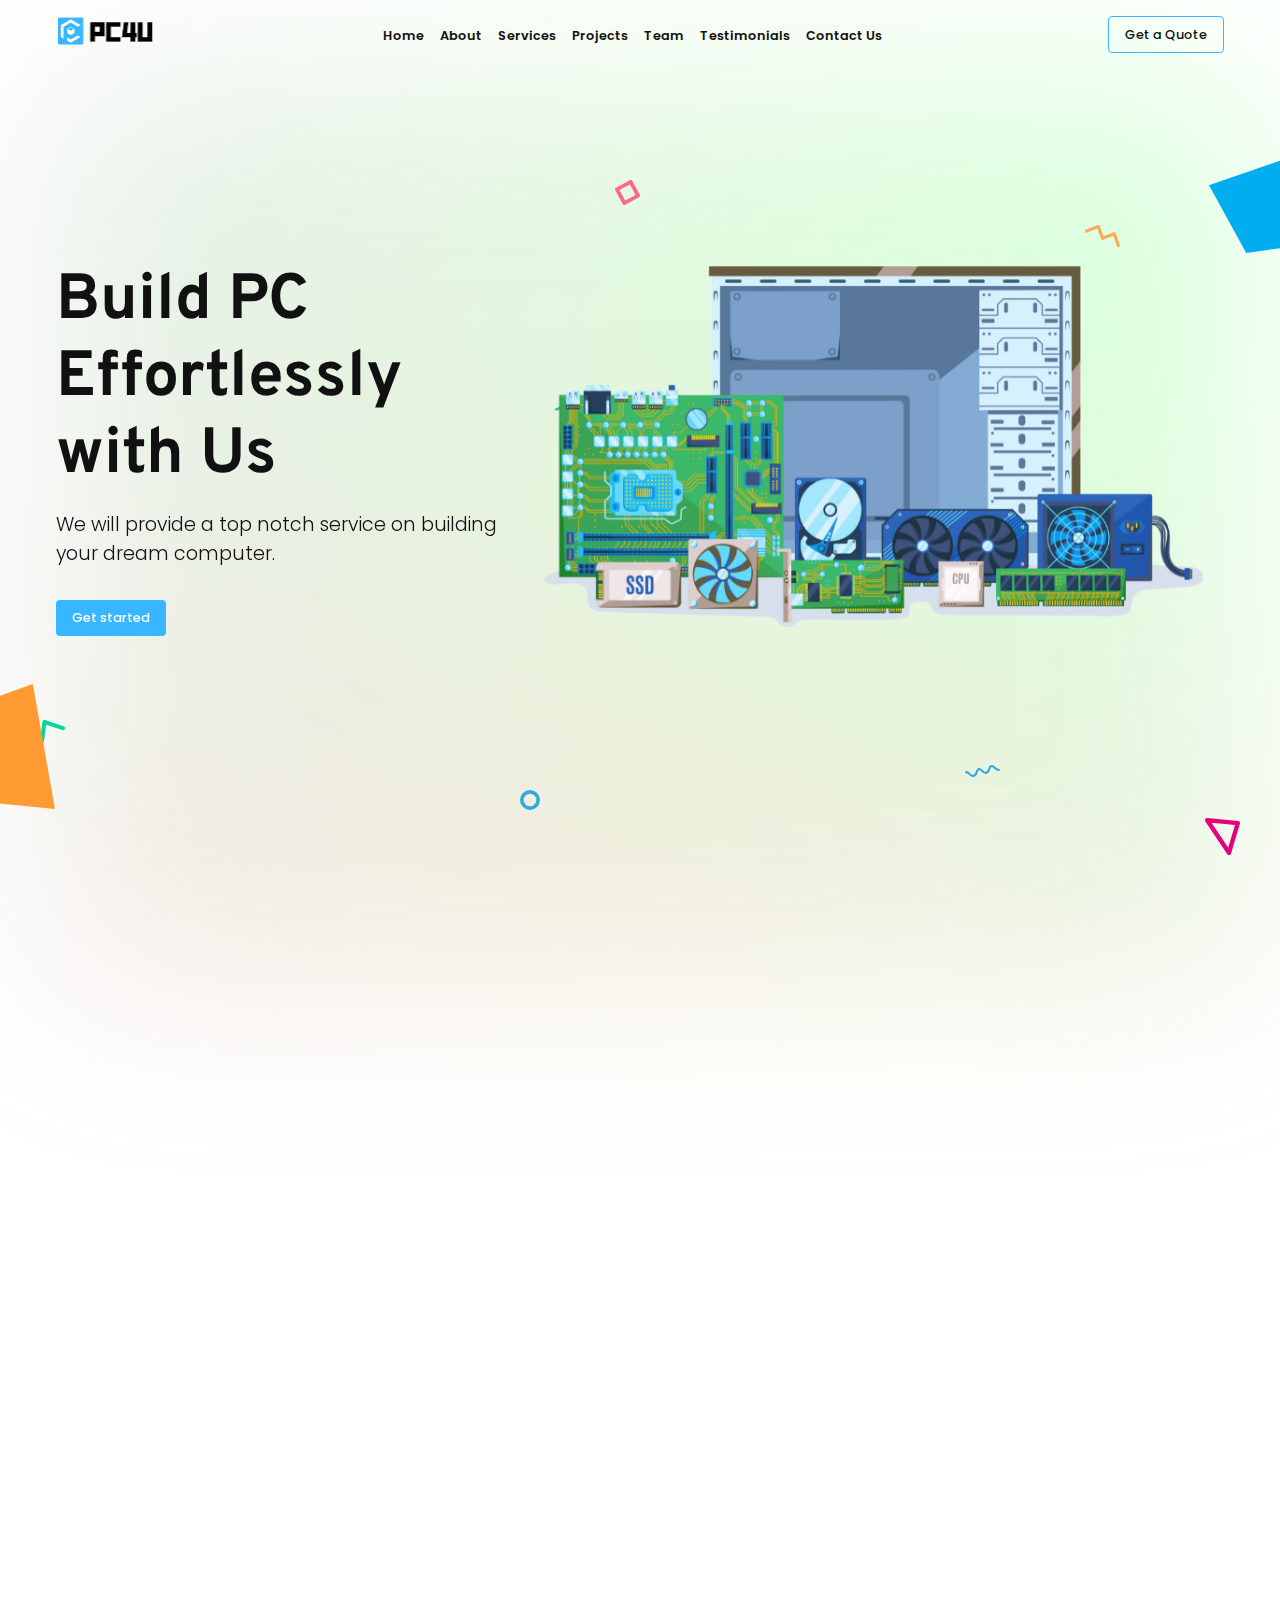
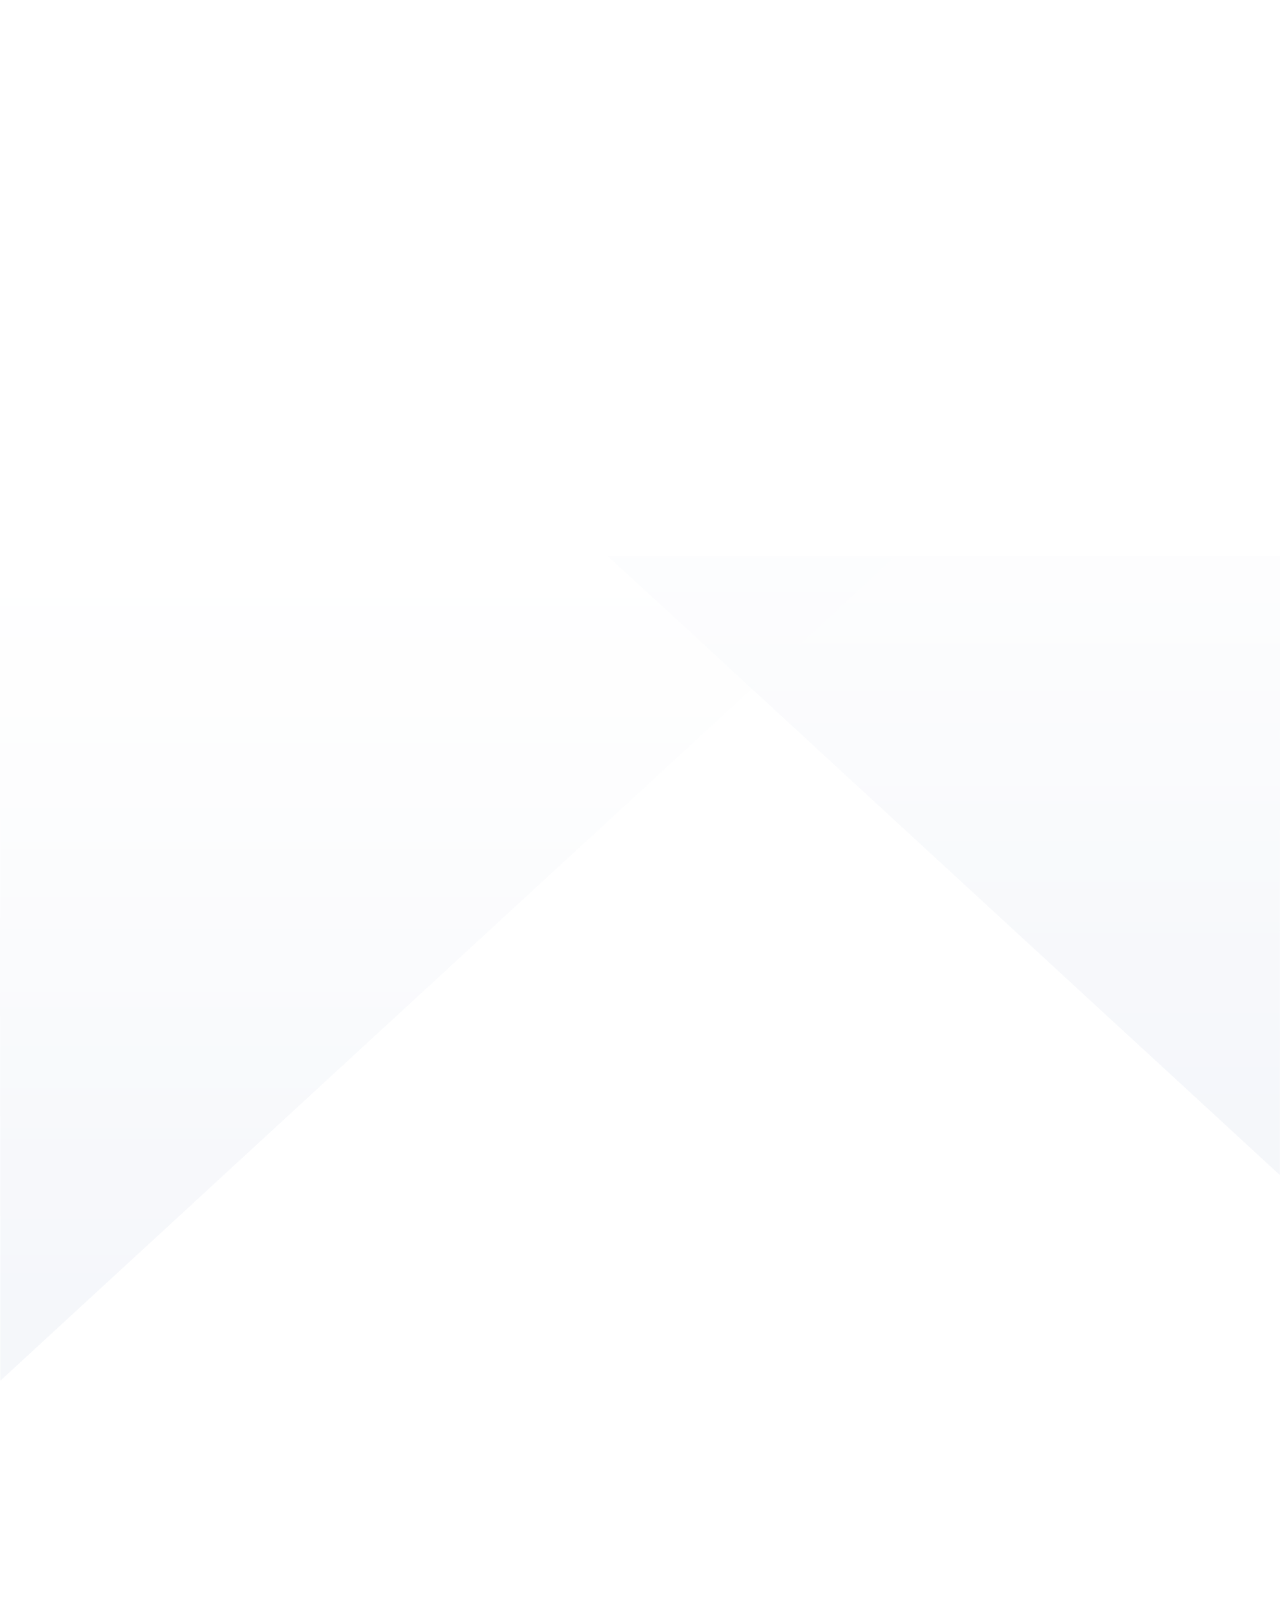
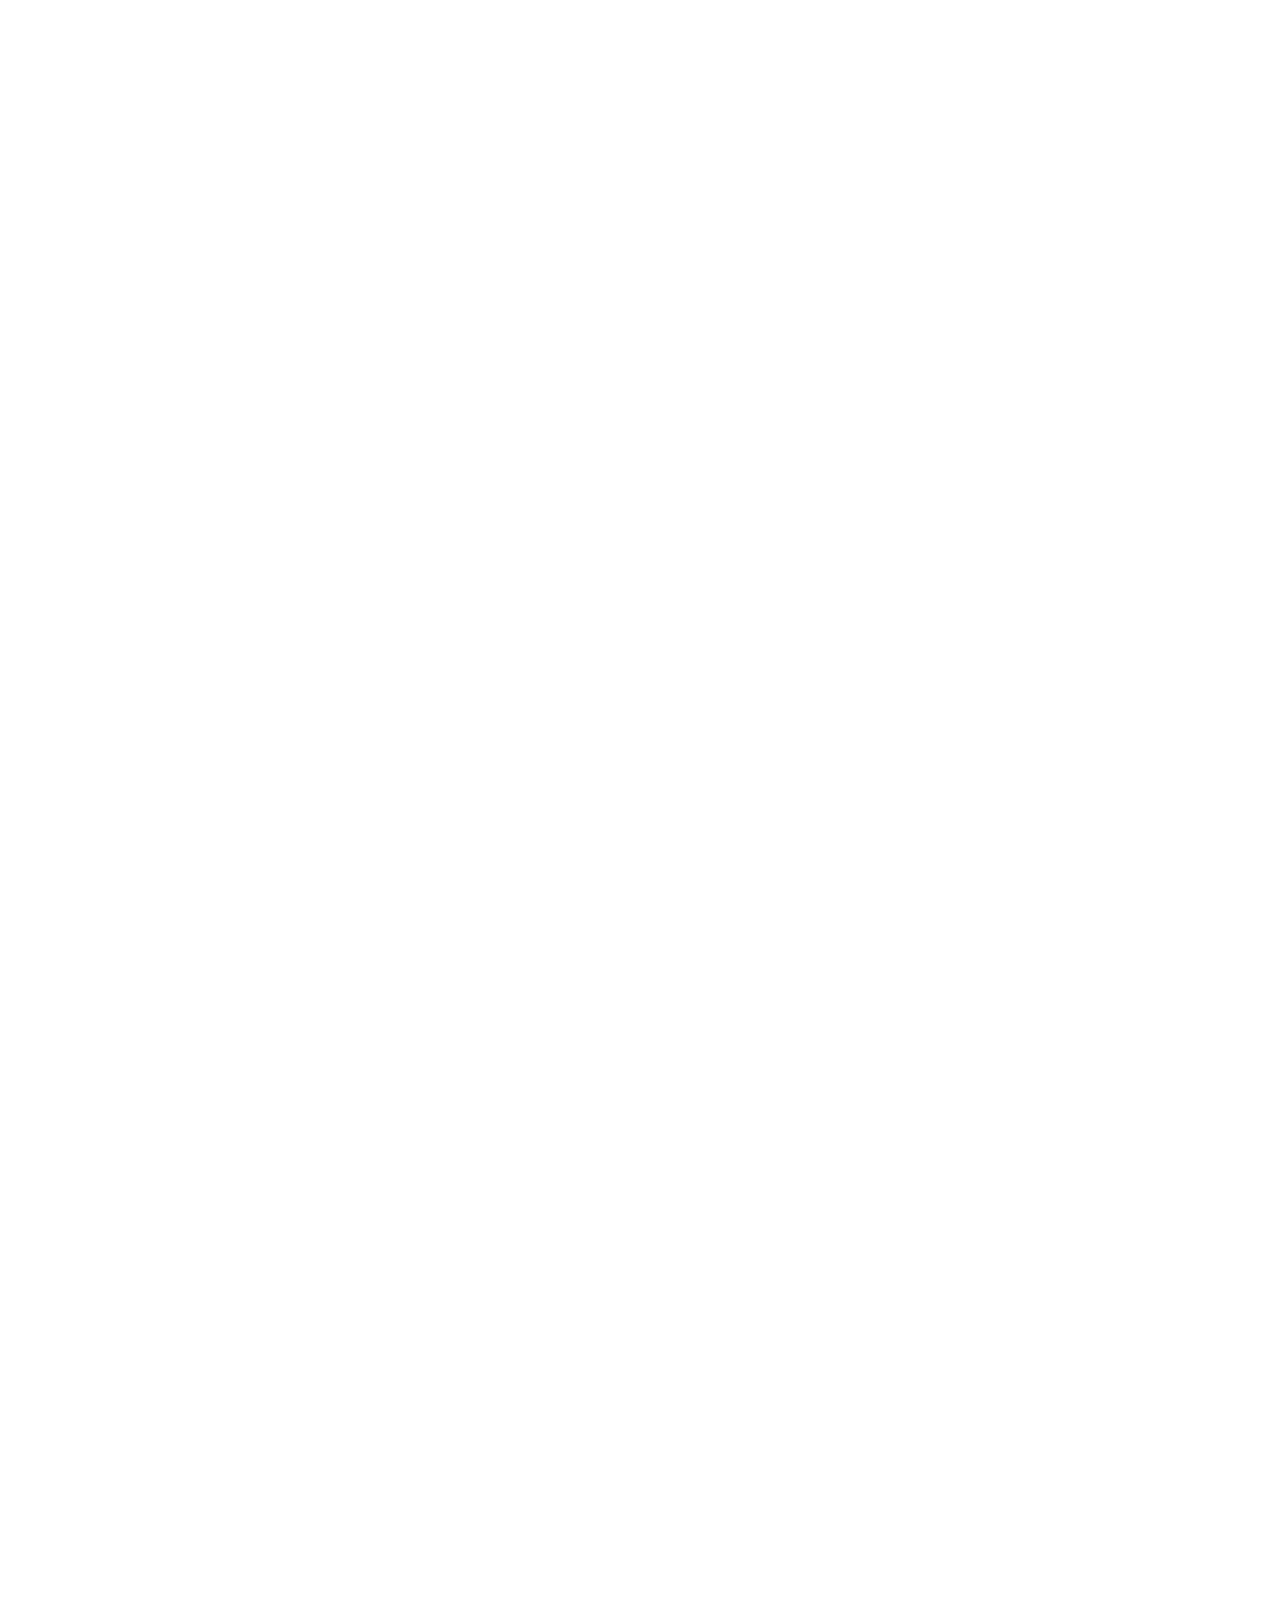
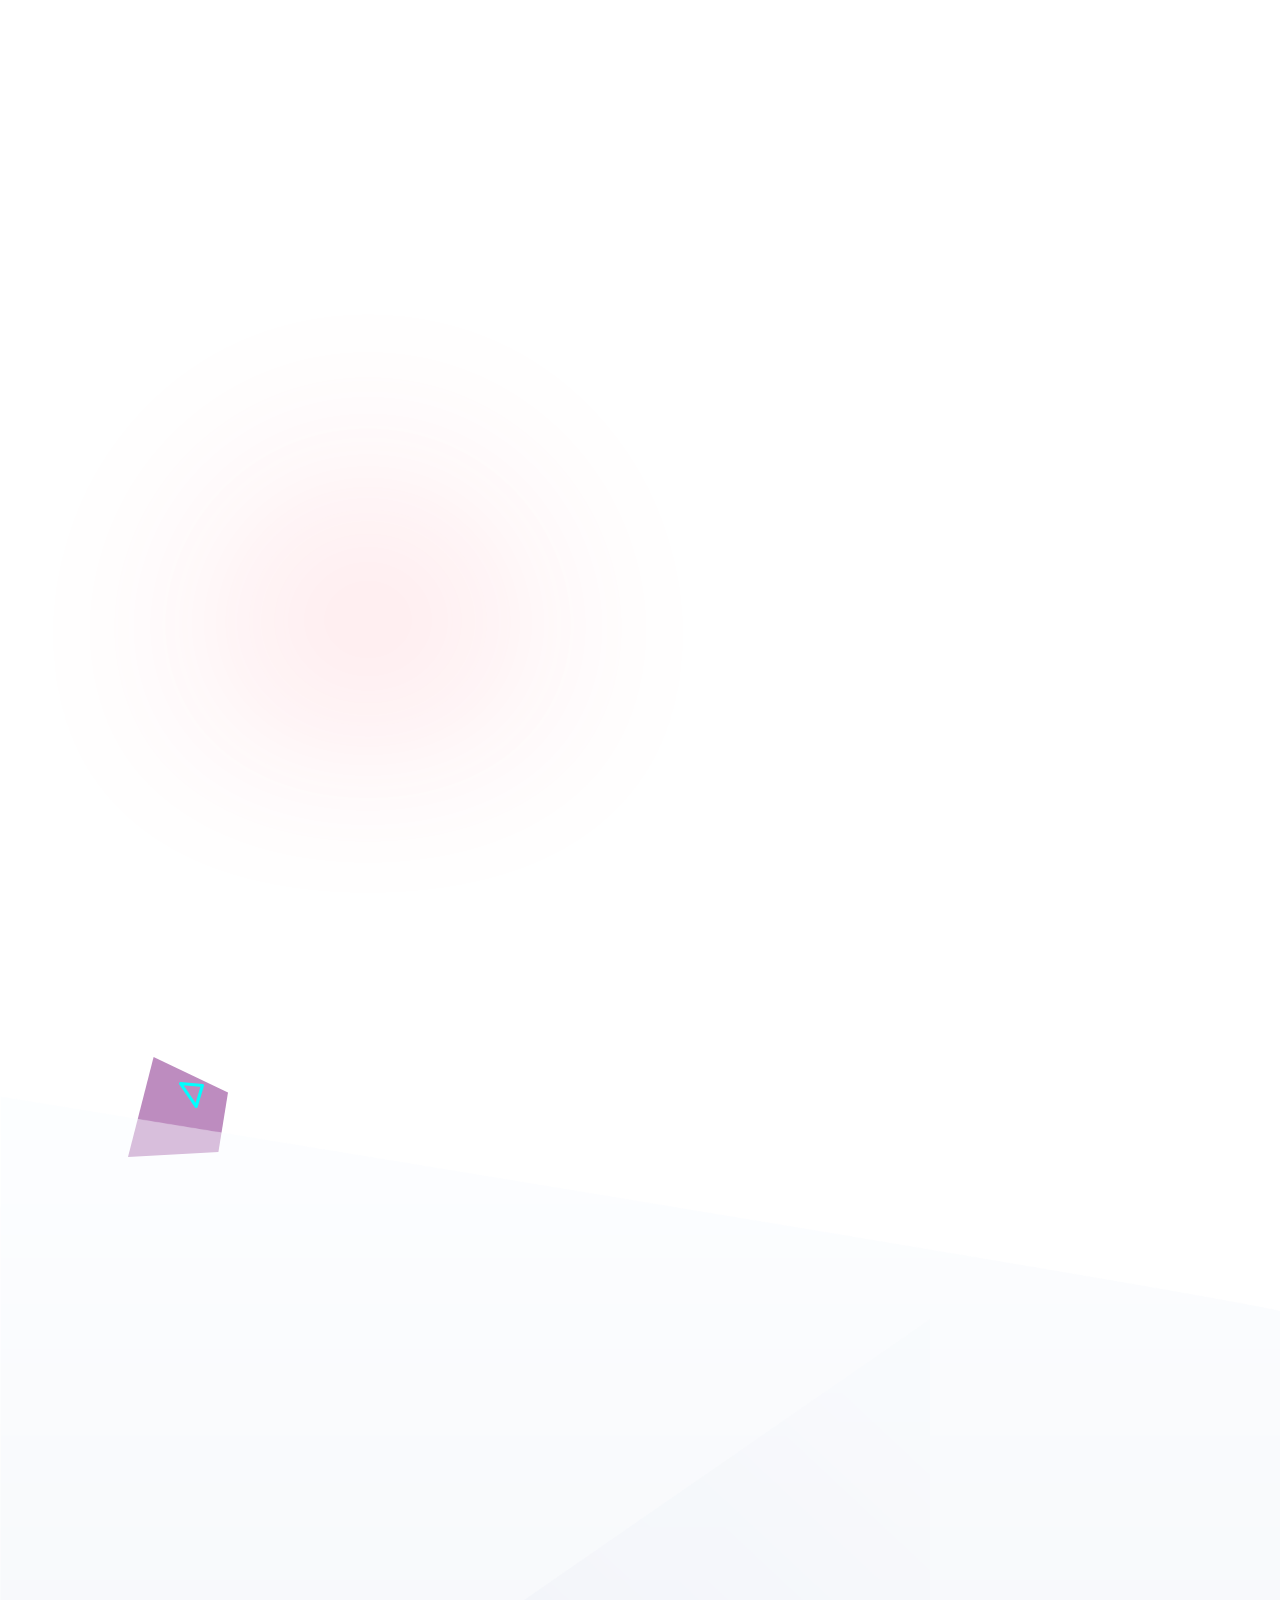
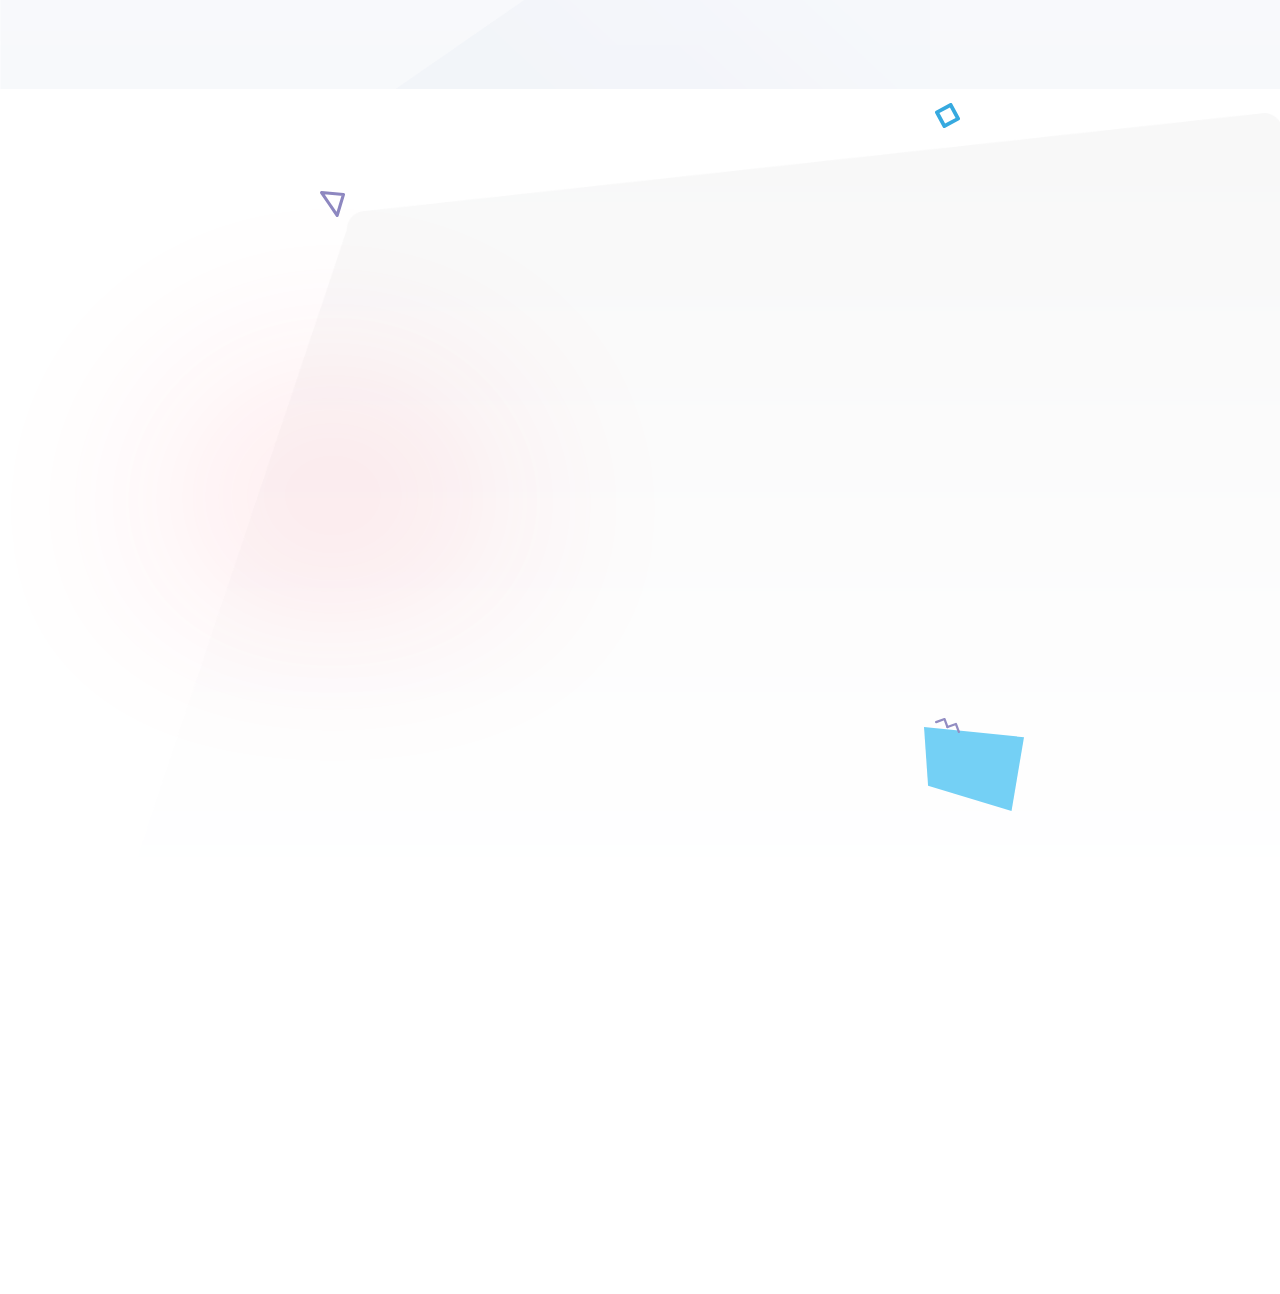
==== commit 26d06de1: "Initial Commit" ====
--- a/caseStudy/index.html
+++ b/caseStudy/index.html
@@ -29,7 +29,7 @@
             <li><a href="#projects">Projects</a></li>
             <li><a href="#team">Team</a></li>
             <li><a href="#testimonials">Testimonials</a></li>
-            <li><a href="#contact">Contact</a></li>
+            <li><a href="#contact">Contact Us</a></li>
           </ul>
         </nav>
         <div class="right flex-center">
